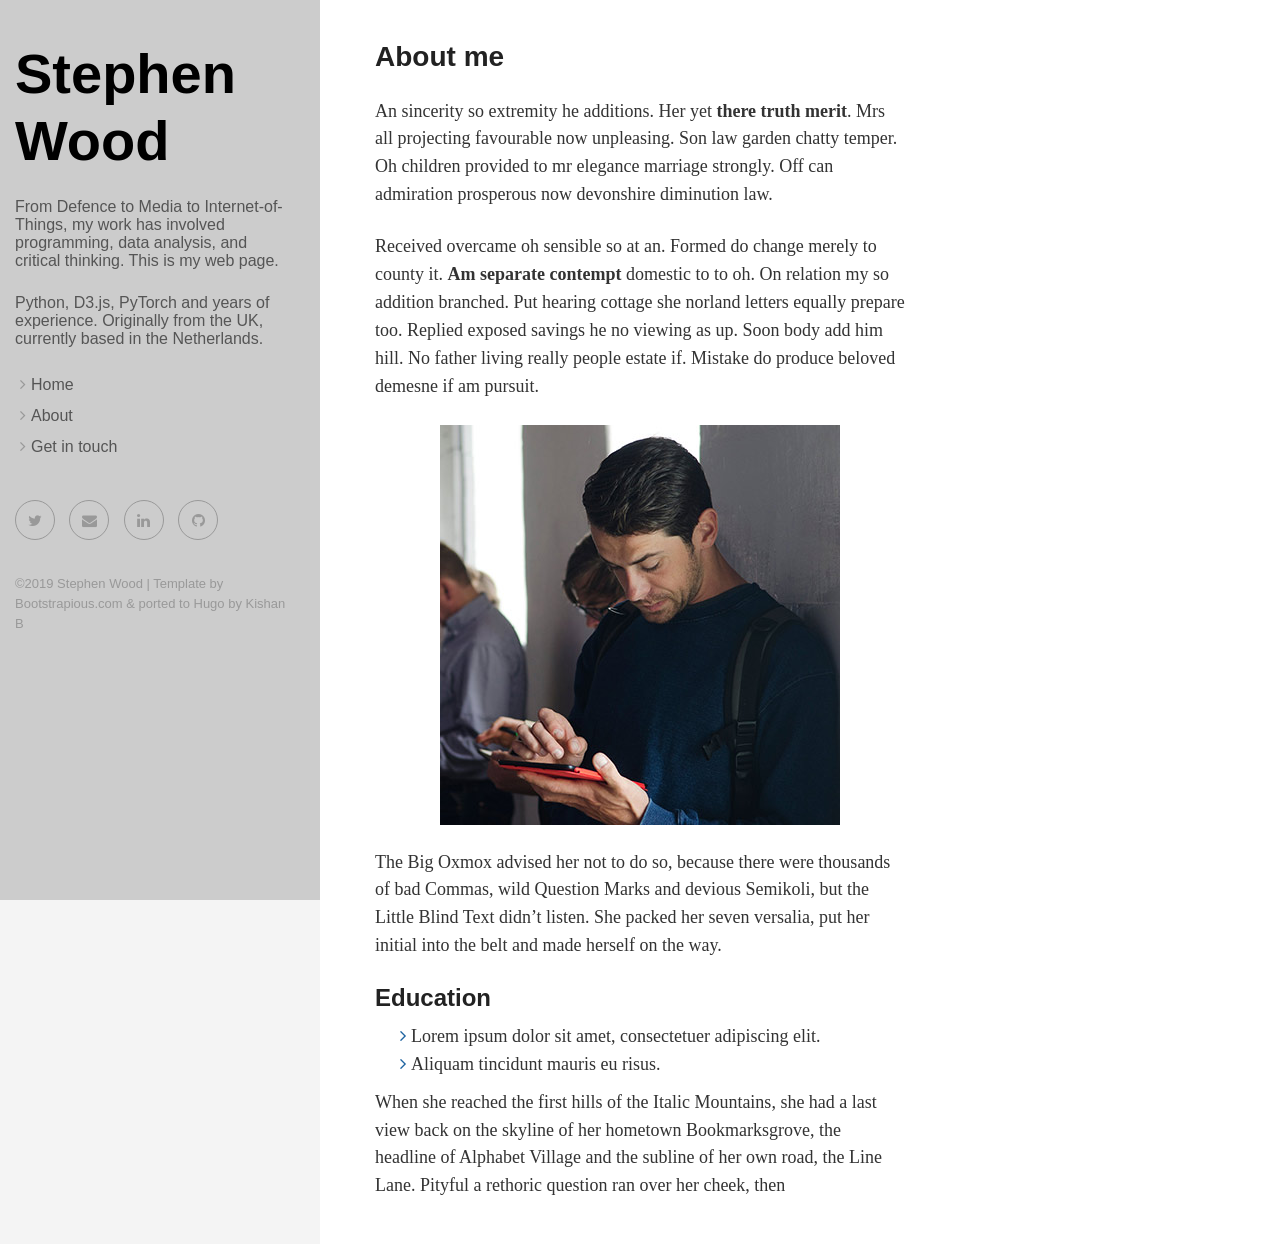
==== about/index.html @ b1ec0457 "rebuilding site Tue 30 Jul 2019 10:53:32 BST" ====
<!DOCTYPE html>
<html lang="en-gb">
<head><meta charset="utf-8">
<meta http-equiv="X-UA-Compatible" content="IE=edge">
<title>About me</title>
<meta name="description" content="Personal Website">
<meta name="viewport" content="width=device-width, initial-scale=1">
<meta name="robots" content="all,follow">
<meta name="googlebot" content="index,follow,snippet,archive">
<link rel="stylesheet" href="https://wooduk.github.io/css/bootstrap.min.css">
<link rel="stylesheet" href="//fonts.googleapis.com/css?family=Roboto:400,300,700,400italic">
<link rel="stylesheet" href="https://wooduk.github.io/css/font-awesome.min.css">
<link rel="stylesheet" href="https://wooduk.github.io/css/owl.carousel.css">
<link rel="stylesheet" href="https://wooduk.github.io/css/owl.theme.css">


  <link href="https://wooduk.github.io/css/style.blue.css" rel="stylesheet" id="theme-stylesheet">

 

  
    <!--[if lt IE 9]>
        <script src="https://oss.maxcdn.com/html5shiv/3.7.2/html5shiv.min.js"></script>
        <script src="https://oss.maxcdn.com/respond/1.4.2/respond.min.js"></script>
    <![endif]-->
  


<link href="https://wooduk.github.io/css/custom.css" rel="stylesheet">
<link rel="shortcut icon" href="https://wooduk.github.io/img/favicon.png">

  <link href="https://wooduk.github.io/about/index.xml" rel="alternate" type="application/rss+xml" title="Stephen Wood" />
  <link href="https://wooduk.github.io/about/index.xml" rel="feed" type="application/rss+xml" title="Stephen Wood" />


</head>
<body>
  <div id="all">
      <div class="container-fluid">
          <div class="row row-offcanvas row-offcanvas-left">
              <div id="sidebar" class="col-xs-6 col-sm-4 col-md-3 sidebar-offcanvas">
  <div class="sidebar-content">
    <h1 class="sidebar-heading"><a href="https://wooduk.github.io/">Stephen Wood</a></h1>
    
      <p class="sidebar-p">From Defence to Media to Internet-of-Things, my work has involved programming, data analysis, and critical thinking. This is my web page.</p>
    
      <p class="sidebar-p">Python, D3.js, PyTorch and years of experience. Originally from the UK, currently based in the Netherlands.</p>
    
    <ul class="sidebar-menu">
      
        <li><a href="https://wooduk.github.io/portfolio/">Home</a></li>
      
        <li><a href="https://wooduk.github.io/about/">About</a></li>
      
        <li><a href="https://wooduk.github.io/contact/">Get in touch</a></li>
      
    </ul>
    <p class="social">
  
  
  
  <a href="full%20profile%20url%20in%20twitter" data-animate-hover="pulse" class="external twitter">
    <i class="fa fa-twitter"></i>
  </a>
  
  
  
  <a href="mailto:email@example.com" data-animate-hover="pulse" class="email">
    <i class="fa fa-envelope"></i>
  </a>
  
  
  <a href="full%20profile%20url%20in%20linkedin" data-animate-hover="pulse" class="external">
    <i class="fa fa-linkedin"></i>
  </a>
  
  
  
  <a href="full%20profile%20url%20in%20github" data-animate-hover="pulse" class="external">
    <i class="fa fa-github"></i>
  </a>
  
  
  
</p>


    <div class="copyright">
      <p class="credit">
        
          &copy;2019 Stephen Wood
        
        | Template by <a href="https://bootstrapious.com/free-templates" class="external">Bootstrapious.com</a>

&amp; ported to Hugo by <a href="https://github.com/kishaningithub">Kishan B</a>

      </p>
    </div>
  </div>
</div>

              
<div class="col-xs-12 col-sm-8 col-md-9 content-column white-background">
  <div class="small-navbar visible-xs">
  <button type="button" data-toggle="offcanvas" class="btn btn-ghost pull-left"> <i class="fa fa-align-left"> </i>Menu</button>
  <h1 class="small-navbar-heading"><a href="https://wooduk.github.io/">Stephen Wood</a></h1>
</div>

  <div class="row">
    <div class="col-lg-8">
      <div class="content-column-content">
         <h1>About me</h1>
         

<p>An sincerity so extremity he additions. Her yet <strong>there truth merit</strong>. Mrs all projecting favourable now unpleasing. Son law garden chatty temper. Oh children provided to mr elegance marriage strongly. Off can admiration prosperous now devonshire diminution law.</p>

<p>Received overcame oh sensible so at an. Formed do change merely to county it. <strong>Am separate contempt</strong> domestic to to oh. On relation my so addition branched. Put hearing cottage she norland letters equally prepare too. Replied exposed savings he no viewing as up. Soon body add him hill. No father living really people estate if. Mistake do produce beloved demesne if am pursuit.</p>

<p><img src="/img/about.jpg" alt="This is me" /></p>

<p>The Big Oxmox advised her not to do so, because there were thousands of bad Commas, wild Question Marks and devious Semikoli, but the Little Blind Text didn&rsquo;t listen. She packed her seven versalia, put her initial into the belt and made herself on the way.</p>

<h4 id="education">Education</h4>

<ul>
<li>Lorem ipsum dolor sit amet, consectetuer adipiscing elit.</li>
<li>Aliquam tincidunt mauris eu risus.</li>
</ul>

<p>When she reached the first hills of the Italic Mountains, she had a last view back on the skyline of her hometown Bookmarksgrove, the headline of Alphabet Village and the subline of her own road, the Line Lane. Pityful a rethoric question ran over her cheek, then</p>

      </div>
    </div>
  </div>
</div>

          </div>
      </div>
  </div>
  <script src="https://wooduk.github.io/js/jquery.min.js"></script>
<script src="https://wooduk.github.io/js/bootstrap.min.js"></script>
<script src="https://wooduk.github.io/js/jquery.cookie.js"> </script>
<script src="https://wooduk.github.io/js/ekko-lightbox.js"></script>
<script src="https://wooduk.github.io/js/jquery.scrollTo.min.js"></script>
<script src="https://wooduk.github.io/js/masonry.pkgd.min.js"></script>
<script src="https://wooduk.github.io/js/imagesloaded.pkgd.min.js"></script>
<script src="https://wooduk.github.io/js/owl.carousel.min.js"></script>
<script src="https://wooduk.github.io/js/front.js"></script>



</body>
</html>
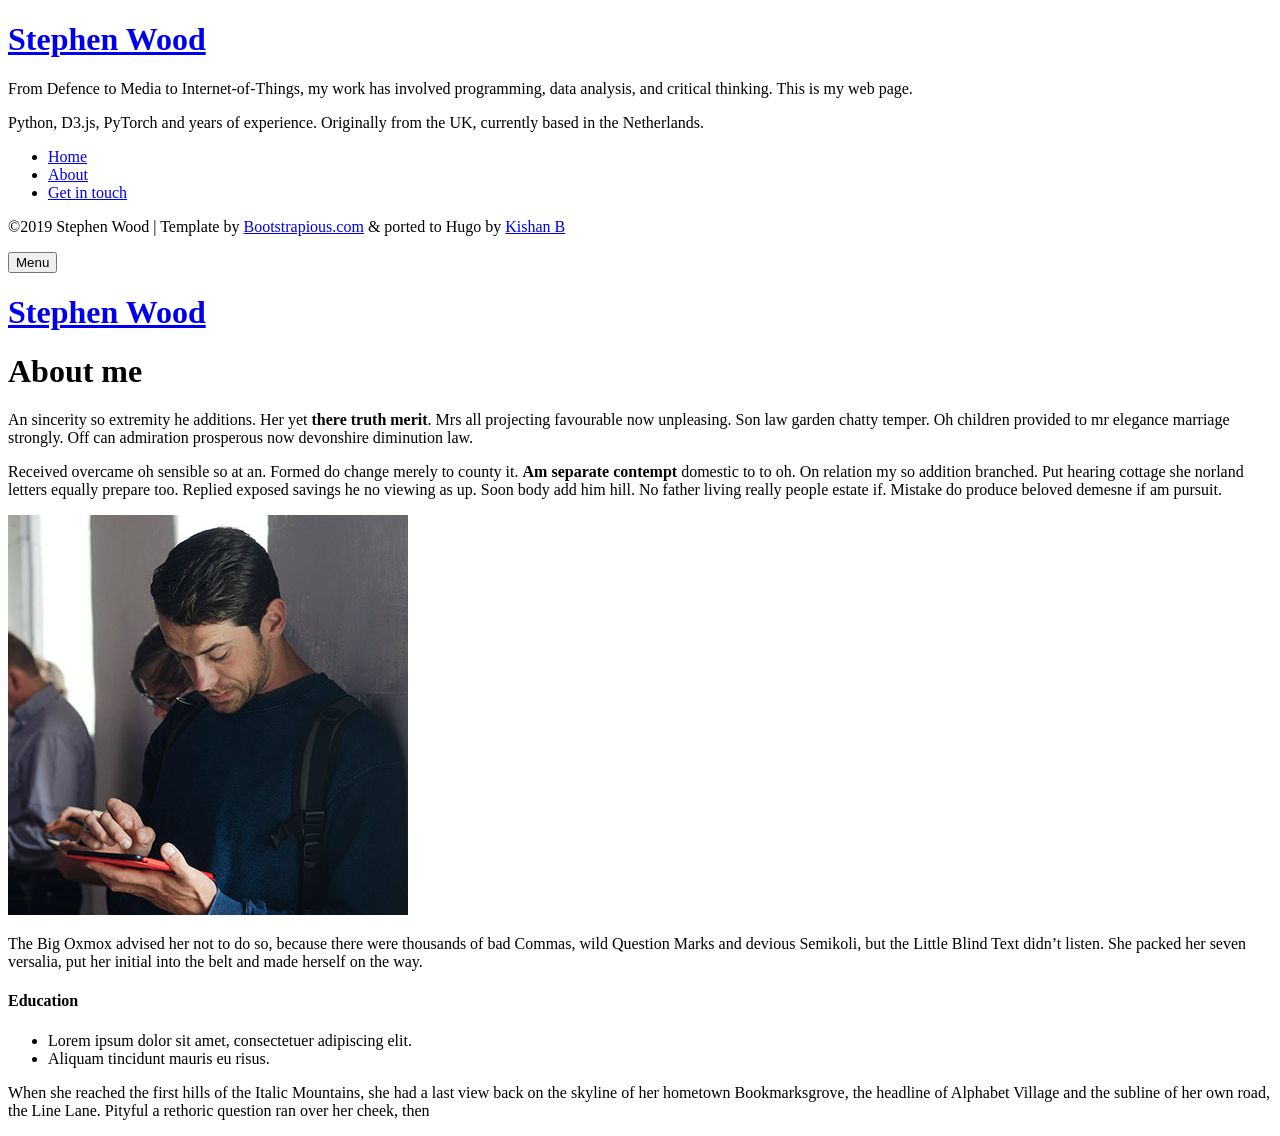
==== commit 2acd50e5: "rebuilding site Tue 30 Jul 2019 10:54:37 BST" ====
--- a/about/index.html
+++ b/about/index.html
@@ -7,14 +7,14 @@
 <meta name="viewport" content="width=device-width, initial-scale=1">
 <meta name="robots" content="all,follow">
 <meta name="googlebot" content="index,follow,snippet,archive">
-<link rel="stylesheet" href="https://wooduk.github.io/css/bootstrap.min.css">
+<link rel="stylesheet" href="https://wooduk.github.io/portfolio/css/bootstrap.min.css">
 <link rel="stylesheet" href="//fonts.googleapis.com/css?family=Roboto:400,300,700,400italic">
-<link rel="stylesheet" href="https://wooduk.github.io/css/font-awesome.min.css">
-<link rel="stylesheet" href="https://wooduk.github.io/css/owl.carousel.css">
-<link rel="stylesheet" href="https://wooduk.github.io/css/owl.theme.css">
+<link rel="stylesheet" href="https://wooduk.github.io/portfolio/css/font-awesome.min.css">
+<link rel="stylesheet" href="https://wooduk.github.io/portfolio/css/owl.carousel.css">
+<link rel="stylesheet" href="https://wooduk.github.io/portfolio/css/owl.theme.css">
 
 
-  <link href="https://wooduk.github.io/css/style.blue.css" rel="stylesheet" id="theme-stylesheet">
+  <link href="https://wooduk.github.io/portfolio/css/style.blue.css" rel="stylesheet" id="theme-stylesheet">
 
  
 
@@ -26,11 +26,11 @@
   
 
 
-<link href="https://wooduk.github.io/css/custom.css" rel="stylesheet">
-<link rel="shortcut icon" href="https://wooduk.github.io/img/favicon.png">
+<link href="https://wooduk.github.io/portfolio/css/custom.css" rel="stylesheet">
+<link rel="shortcut icon" href="https://wooduk.github.io/portfolio/img/favicon.png">
 
-  <link href="https://wooduk.github.io/about/index.xml" rel="alternate" type="application/rss+xml" title="Stephen Wood" />
-  <link href="https://wooduk.github.io/about/index.xml" rel="feed" type="application/rss+xml" title="Stephen Wood" />
+  <link href="https://wooduk.github.io/portfolio/about/index.xml" rel="alternate" type="application/rss+xml" title="Stephen Wood" />
+  <link href="https://wooduk.github.io/portfolio/about/index.xml" rel="feed" type="application/rss+xml" title="Stephen Wood" />
 
 
 </head>
@@ -40,7 +40,7 @@
           <div class="row row-offcanvas row-offcanvas-left">
               <div id="sidebar" class="col-xs-6 col-sm-4 col-md-3 sidebar-offcanvas">
   <div class="sidebar-content">
-    <h1 class="sidebar-heading"><a href="https://wooduk.github.io/">Stephen Wood</a></h1>
+    <h1 class="sidebar-heading"><a href="https://wooduk.github.io/portfolio">Stephen Wood</a></h1>
     
       <p class="sidebar-p">From Defence to Media to Internet-of-Things, my work has involved programming, data analysis, and critical thinking. This is my web page.</p>
     
@@ -48,11 +48,11 @@
     
     <ul class="sidebar-menu">
       
-        <li><a href="https://wooduk.github.io/portfolio/">Home</a></li>
+        <li><a href="https://wooduk.github.io/portfolio/portfolio/">Home</a></li>
       
-        <li><a href="https://wooduk.github.io/about/">About</a></li>
+        <li><a href="https://wooduk.github.io/portfolio/about/">About</a></li>
       
-        <li><a href="https://wooduk.github.io/contact/">Get in touch</a></li>
+        <li><a href="https://wooduk.github.io/portfolio/contact/">Get in touch</a></li>
       
     </ul>
     <p class="social">
@@ -103,7 +103,7 @@
 <div class="col-xs-12 col-sm-8 col-md-9 content-column white-background">
   <div class="small-navbar visible-xs">
   <button type="button" data-toggle="offcanvas" class="btn btn-ghost pull-left"> <i class="fa fa-align-left"> </i>Menu</button>
-  <h1 class="small-navbar-heading"><a href="https://wooduk.github.io/">Stephen Wood</a></h1>
+  <h1 class="small-navbar-heading"><a href="https://wooduk.github.io/portfolio">Stephen Wood</a></h1>
 </div>
 
   <div class="row">
@@ -137,15 +137,15 @@
           </div>
       </div>
   </div>
-  <script src="https://wooduk.github.io/js/jquery.min.js"></script>
-<script src="https://wooduk.github.io/js/bootstrap.min.js"></script>
-<script src="https://wooduk.github.io/js/jquery.cookie.js"> </script>
-<script src="https://wooduk.github.io/js/ekko-lightbox.js"></script>
-<script src="https://wooduk.github.io/js/jquery.scrollTo.min.js"></script>
-<script src="https://wooduk.github.io/js/masonry.pkgd.min.js"></script>
-<script src="https://wooduk.github.io/js/imagesloaded.pkgd.min.js"></script>
-<script src="https://wooduk.github.io/js/owl.carousel.min.js"></script>
-<script src="https://wooduk.github.io/js/front.js"></script>
+  <script src="https://wooduk.github.io/portfolio/js/jquery.min.js"></script>
+<script src="https://wooduk.github.io/portfolio/js/bootstrap.min.js"></script>
+<script src="https://wooduk.github.io/portfolio/js/jquery.cookie.js"> </script>
+<script src="https://wooduk.github.io/portfolio/js/ekko-lightbox.js"></script>
+<script src="https://wooduk.github.io/portfolio/js/jquery.scrollTo.min.js"></script>
+<script src="https://wooduk.github.io/portfolio/js/masonry.pkgd.min.js"></script>
+<script src="https://wooduk.github.io/portfolio/js/imagesloaded.pkgd.min.js"></script>
+<script src="https://wooduk.github.io/portfolio/js/owl.carousel.min.js"></script>
+<script src="https://wooduk.github.io/portfolio/js/front.js"></script>
 
 
 
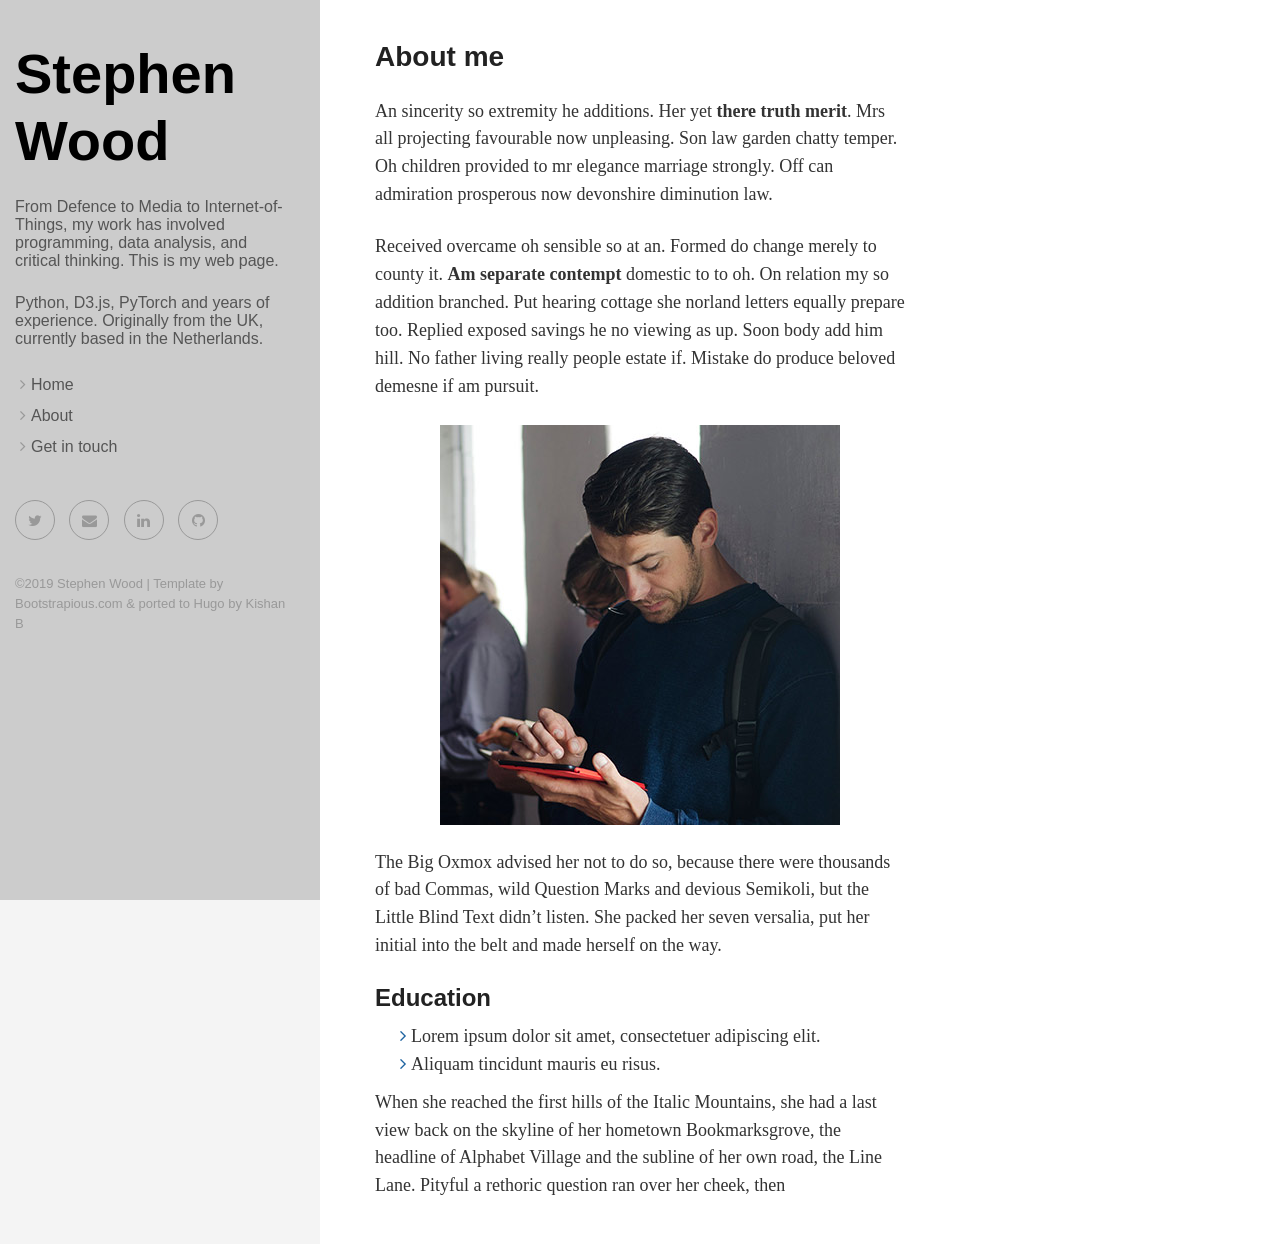
==== commit 323d5df5: "rebuilding site Tue 30 Jul 2019 10:55:54 BST" ====
--- a/about/index.html
+++ b/about/index.html
@@ -7,14 +7,14 @@
 <meta name="viewport" content="width=device-width, initial-scale=1">
 <meta name="robots" content="all,follow">
 <meta name="googlebot" content="index,follow,snippet,archive">
-<link rel="stylesheet" href="https://wooduk.github.io/portfolio/css/bootstrap.min.css">
+<link rel="stylesheet" href="https://wooduk.github.io/css/bootstrap.min.css">
 <link rel="stylesheet" href="//fonts.googleapis.com/css?family=Roboto:400,300,700,400italic">
-<link rel="stylesheet" href="https://wooduk.github.io/portfolio/css/font-awesome.min.css">
-<link rel="stylesheet" href="https://wooduk.github.io/portfolio/css/owl.carousel.css">
-<link rel="stylesheet" href="https://wooduk.github.io/portfolio/css/owl.theme.css">
+<link rel="stylesheet" href="https://wooduk.github.io/css/font-awesome.min.css">
+<link rel="stylesheet" href="https://wooduk.github.io/css/owl.carousel.css">
+<link rel="stylesheet" href="https://wooduk.github.io/css/owl.theme.css">
 
 
-  <link href="https://wooduk.github.io/portfolio/css/style.blue.css" rel="stylesheet" id="theme-stylesheet">
+  <link href="https://wooduk.github.io/css/style.blue.css" rel="stylesheet" id="theme-stylesheet">
 
  
 
@@ -26,11 +26,11 @@
   
 
 
-<link href="https://wooduk.github.io/portfolio/css/custom.css" rel="stylesheet">
-<link rel="shortcut icon" href="https://wooduk.github.io/portfolio/img/favicon.png">
+<link href="https://wooduk.github.io/css/custom.css" rel="stylesheet">
+<link rel="shortcut icon" href="https://wooduk.github.io/img/favicon.png">
 
-  <link href="https://wooduk.github.io/portfolio/about/index.xml" rel="alternate" type="application/rss+xml" title="Stephen Wood" />
-  <link href="https://wooduk.github.io/portfolio/about/index.xml" rel="feed" type="application/rss+xml" title="Stephen Wood" />
+  <link href="https://wooduk.github.io/about/index.xml" rel="alternate" type="application/rss+xml" title="Stephen Wood" />
+  <link href="https://wooduk.github.io/about/index.xml" rel="feed" type="application/rss+xml" title="Stephen Wood" />
 
 
 </head>
@@ -40,7 +40,7 @@
           <div class="row row-offcanvas row-offcanvas-left">
               <div id="sidebar" class="col-xs-6 col-sm-4 col-md-3 sidebar-offcanvas">
   <div class="sidebar-content">
-    <h1 class="sidebar-heading"><a href="https://wooduk.github.io/portfolio">Stephen Wood</a></h1>
+    <h1 class="sidebar-heading"><a href="https://wooduk.github.io/">Stephen Wood</a></h1>
     
       <p class="sidebar-p">From Defence to Media to Internet-of-Things, my work has involved programming, data analysis, and critical thinking. This is my web page.</p>
     
@@ -48,11 +48,11 @@
     
     <ul class="sidebar-menu">
       
-        <li><a href="https://wooduk.github.io/portfolio/portfolio/">Home</a></li>
+        <li><a href="https://wooduk.github.io/portfolio/">Home</a></li>
       
-        <li><a href="https://wooduk.github.io/portfolio/about/">About</a></li>
+        <li><a href="https://wooduk.github.io/about/">About</a></li>
       
-        <li><a href="https://wooduk.github.io/portfolio/contact/">Get in touch</a></li>
+        <li><a href="https://wooduk.github.io/contact/">Get in touch</a></li>
       
     </ul>
     <p class="social">
@@ -103,7 +103,7 @@
 <div class="col-xs-12 col-sm-8 col-md-9 content-column white-background">
   <div class="small-navbar visible-xs">
   <button type="button" data-toggle="offcanvas" class="btn btn-ghost pull-left"> <i class="fa fa-align-left"> </i>Menu</button>
-  <h1 class="small-navbar-heading"><a href="https://wooduk.github.io/portfolio">Stephen Wood</a></h1>
+  <h1 class="small-navbar-heading"><a href="https://wooduk.github.io/">Stephen Wood</a></h1>
 </div>
 
   <div class="row">
@@ -137,15 +137,15 @@
           </div>
       </div>
   </div>
-  <script src="https://wooduk.github.io/portfolio/js/jquery.min.js"></script>
-<script src="https://wooduk.github.io/portfolio/js/bootstrap.min.js"></script>
-<script src="https://wooduk.github.io/portfolio/js/jquery.cookie.js"> </script>
-<script src="https://wooduk.github.io/portfolio/js/ekko-lightbox.js"></script>
-<script src="https://wooduk.github.io/portfolio/js/jquery.scrollTo.min.js"></script>
-<script src="https://wooduk.github.io/portfolio/js/masonry.pkgd.min.js"></script>
-<script src="https://wooduk.github.io/portfolio/js/imagesloaded.pkgd.min.js"></script>
-<script src="https://wooduk.github.io/portfolio/js/owl.carousel.min.js"></script>
-<script src="https://wooduk.github.io/portfolio/js/front.js"></script>
+  <script src="https://wooduk.github.io/js/jquery.min.js"></script>
+<script src="https://wooduk.github.io/js/bootstrap.min.js"></script>
+<script src="https://wooduk.github.io/js/jquery.cookie.js"> </script>
+<script src="https://wooduk.github.io/js/ekko-lightbox.js"></script>
+<script src="https://wooduk.github.io/js/jquery.scrollTo.min.js"></script>
+<script src="https://wooduk.github.io/js/masonry.pkgd.min.js"></script>
+<script src="https://wooduk.github.io/js/imagesloaded.pkgd.min.js"></script>
+<script src="https://wooduk.github.io/js/owl.carousel.min.js"></script>
+<script src="https://wooduk.github.io/js/front.js"></script>
 
 
 
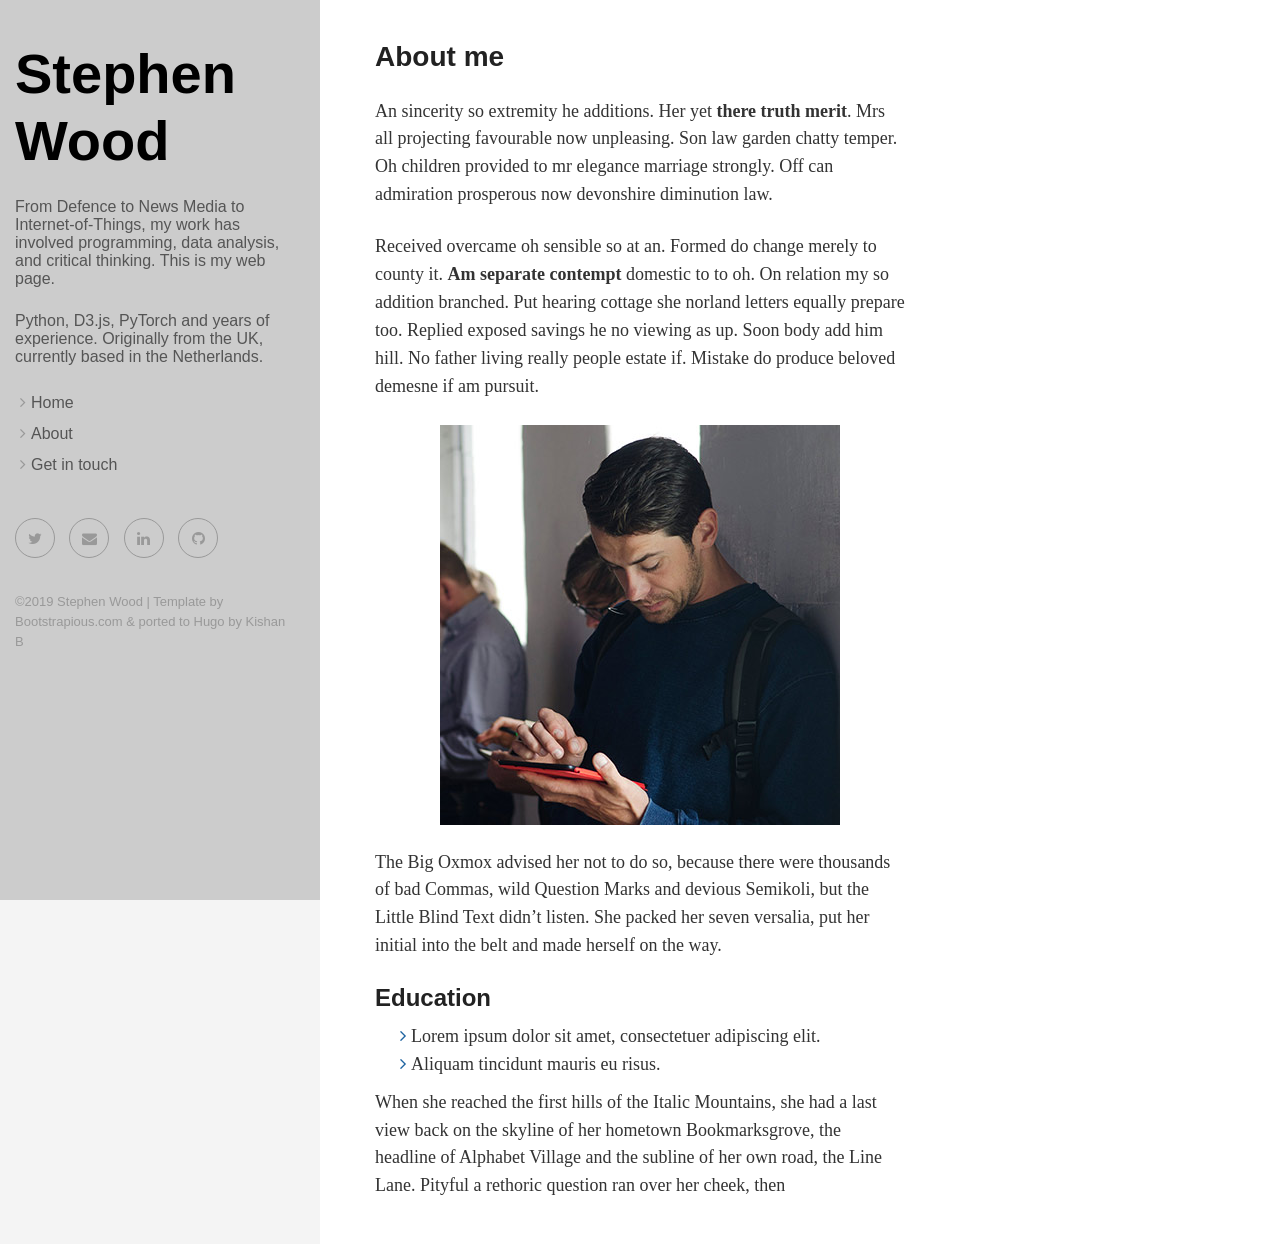
==== commit 3229bb24: "rebuilding site Tue 30 Jul 2019 11:09:15 BST" ====
--- a/about/index.html
+++ b/about/index.html
@@ -42,7 +42,7 @@
   <div class="sidebar-content">
     <h1 class="sidebar-heading"><a href="https://wooduk.github.io/">Stephen Wood</a></h1>
     
-      <p class="sidebar-p">From Defence to Media to Internet-of-Things, my work has involved programming, data analysis, and critical thinking. This is my web page.</p>
+      <p class="sidebar-p">From Defence to News Media to Internet-of-Things, my work has involved programming, data analysis, and critical thinking. This is my web page.</p>
     
       <p class="sidebar-p">Python, D3.js, PyTorch and years of experience. Originally from the UK, currently based in the Netherlands.</p>
     
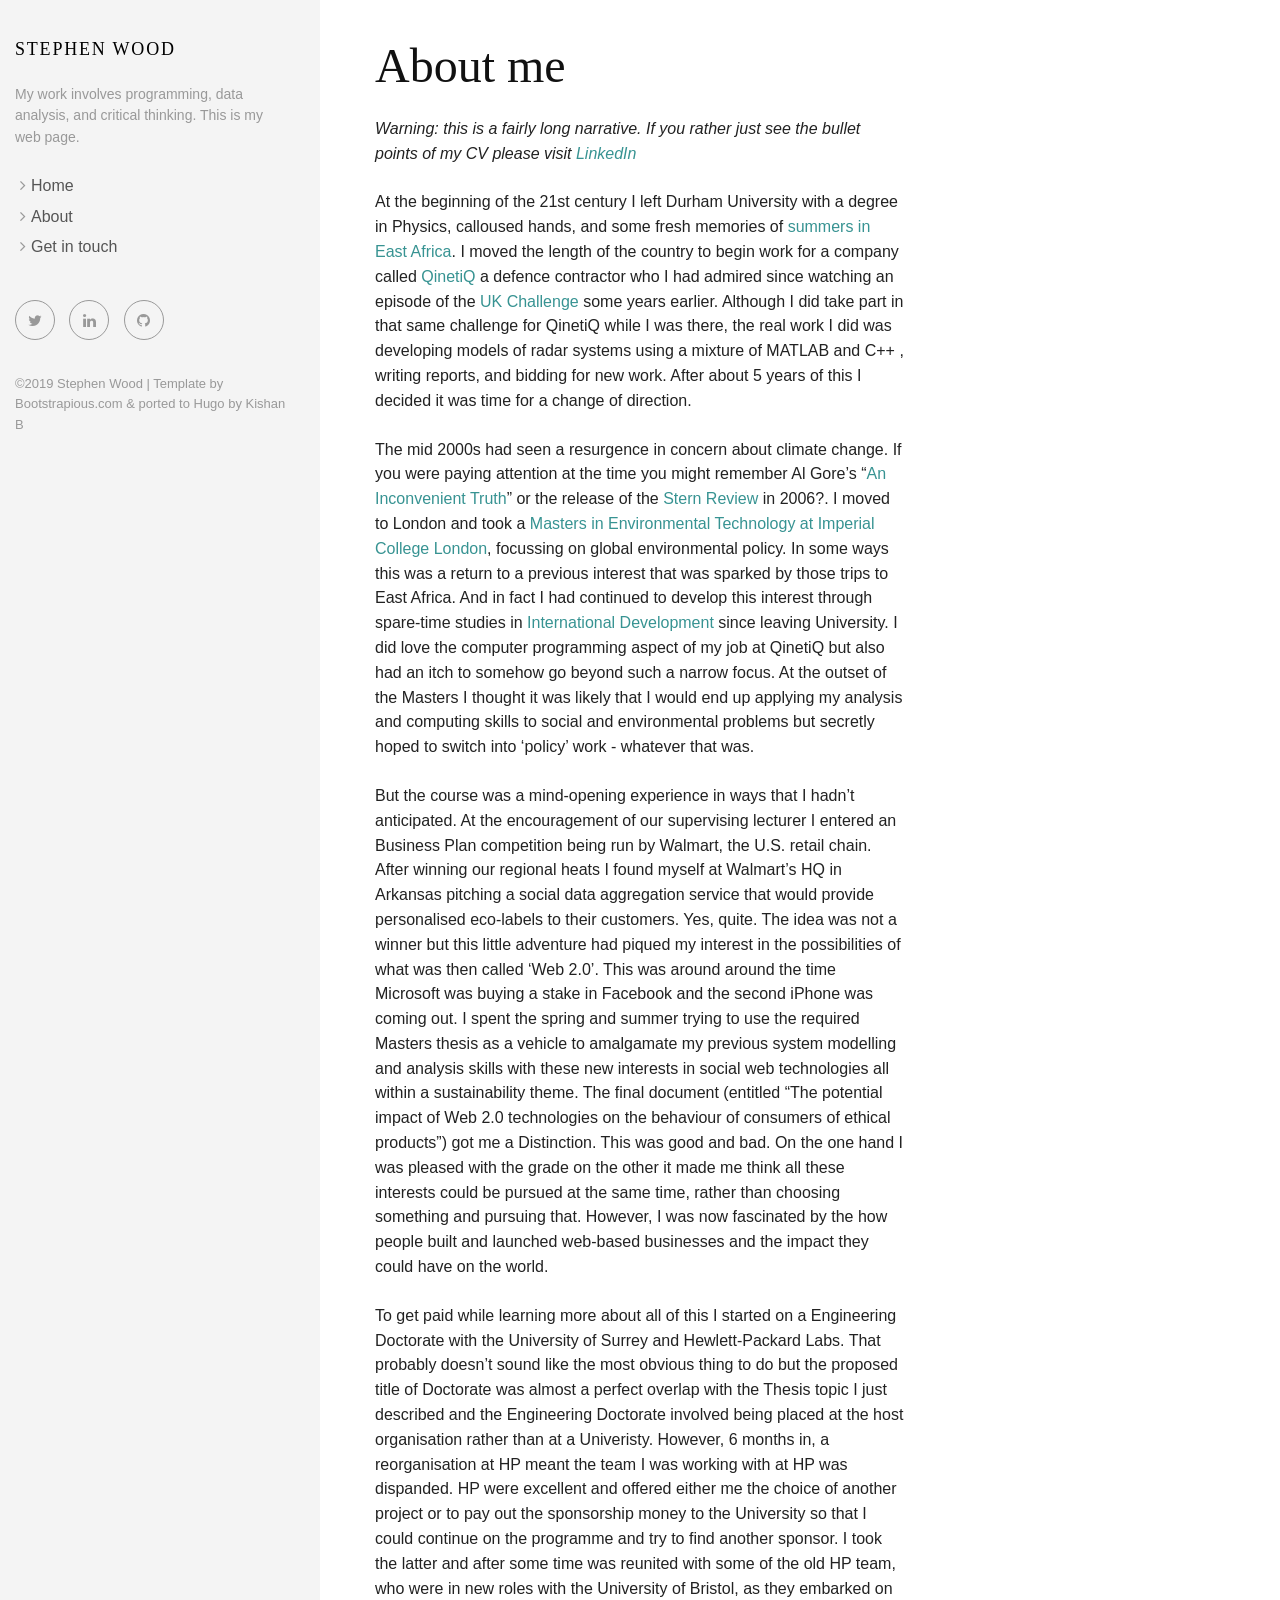
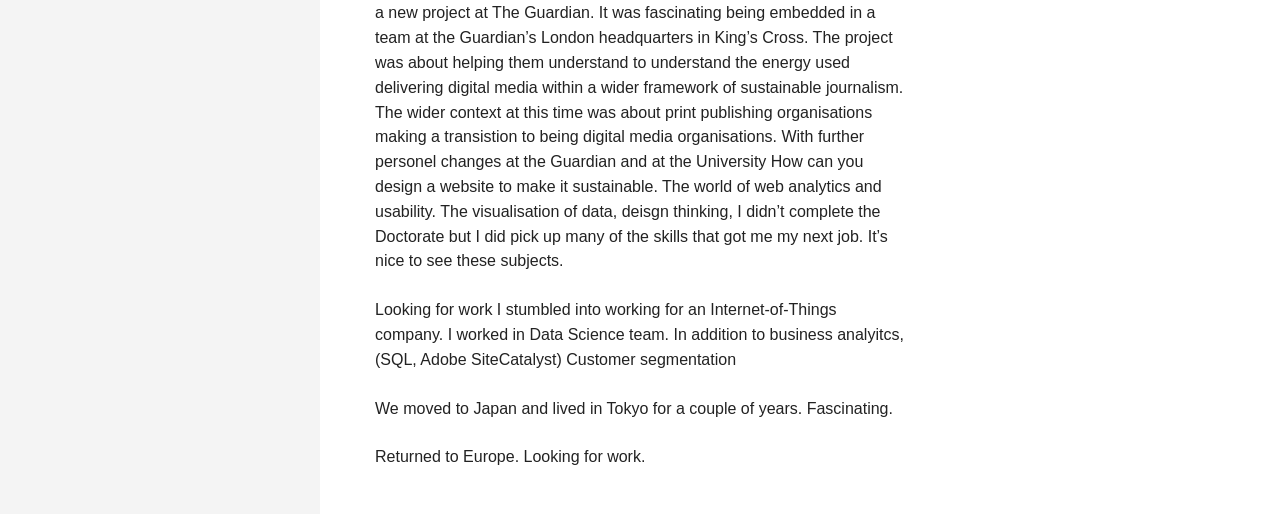
==== commit b83f3271: "rebuilding site Fri 15 Nov 2019 13:17:26 CET" ====
--- a/about/index.html
+++ b/about/index.html
@@ -14,7 +14,7 @@
 <link rel="stylesheet" href="https://wooduk.github.io/css/owl.theme.css">
 
 
-  <link href="https://wooduk.github.io/css/style.blue.css" rel="stylesheet" id="theme-stylesheet">
+  <link href="https://wooduk.github.io/css/style.sea.css" rel="stylesheet" id="theme-stylesheet">
 
  
 
@@ -30,7 +30,6 @@
 <link rel="shortcut icon" href="https://wooduk.github.io/img/favicon.png">
 
   <link href="https://wooduk.github.io/about/index.xml" rel="alternate" type="application/rss+xml" title="Stephen Wood" />
-  <link href="https://wooduk.github.io/about/index.xml" rel="feed" type="application/rss+xml" title="Stephen Wood" />
 
 
 </head>
@@ -42,9 +41,7 @@
   <div class="sidebar-content">
     <h1 class="sidebar-heading"><a href="https://wooduk.github.io/">Stephen Wood</a></h1>
     
-      <p class="sidebar-p">From Defence to News Media to Internet-of-Things, my work has involved programming, data analysis, and critical thinking. This is my web page.</p>
-    
-      <p class="sidebar-p">Python, D3.js, PyTorch and years of experience. Originally from the UK, currently based in the Netherlands.</p>
+      <p class="sidebar-p">My work involves programming, data analysis, and critical thinking. This is my web page.</p>
     
     <ul class="sidebar-menu">
       
@@ -59,24 +56,20 @@
   
   
   
-  <a href="full%20profile%20url%20in%20twitter" data-animate-hover="pulse" class="external twitter">
+  <a href="%3cusername%3e" data-animate-hover="pulse" class="external twitter">
     <i class="fa fa-twitter"></i>
   </a>
   
   
   
-  <a href="mailto:email@example.com" data-animate-hover="pulse" class="email">
-    <i class="fa fa-envelope"></i>
-  </a>
   
-  
-  <a href="full%20profile%20url%20in%20linkedin" data-animate-hover="pulse" class="external">
+  <a href="%3cusername%3e" data-animate-hover="pulse" class="external">
     <i class="fa fa-linkedin"></i>
   </a>
   
   
   
-  <a href="full%20profile%20url%20in%20github" data-animate-hover="pulse" class="external">
+  <a href="%3cusername%3e" data-animate-hover="pulse" class="external">
     <i class="fa fa-github"></i>
   </a>
   
@@ -88,9 +81,9 @@
     <div class="copyright">
       <p class="credit">
         
-          &copy;2019 Stephen Wood
+          &copy;2019 Stephen Wood |
         
-        | Template by <a href="https://bootstrapious.com/free-templates" class="external">Bootstrapious.com</a>
+        Template by <a href="https://bootstrapious.com/free-templates" class="external">Bootstrapious.com</a>
 
 &amp; ported to Hugo by <a href="https://github.com/kishaningithub">Kishan B</a>
 
@@ -110,24 +103,21 @@
     <div class="col-lg-8">
       <div class="content-column-content">
          <h1>About me</h1>
-         
+         <p><em>Warning: this is a fairly long narrative. If you rather just see the bullet points of my CV please visit <a href="https://www.linkedin.com/in/wooduk/">LinkedIn</a></em></p>
 
-<p>An sincerity so extremity he additions. Her yet <strong>there truth merit</strong>. Mrs all projecting favourable now unpleasing. Son law garden chatty temper. Oh children provided to mr elegance marriage strongly. Off can admiration prosperous now devonshire diminution law.</p>
+<p>At the beginning of the 21st century I left Durham University with a degree in Physics, calloused hands, and some fresh memories of <a href="https://www.madventurer.com/kenya">summers in East Africa</a>. I moved the length of the country to begin work for a company called <a href="https://www.qinetiq.com/">QinetiQ</a> a defence contractor who I had admired since watching an episode of the <a href="http://www.www.com">UK Challenge</a> some years earlier. Although I did take part in that same challenge for QinetiQ while I was there, the real work I did was developing models of radar systems using a mixture of MATLAB and C++ , writing reports, and bidding for new work. After about 5 years of this I decided it was time for a change of direction.</p>
 
-<p>Received overcame oh sensible so at an. Formed do change merely to county it. <strong>Am separate contempt</strong> domestic to to oh. On relation my so addition branched. Put hearing cottage she norland letters equally prepare too. Replied exposed savings he no viewing as up. Soon body add him hill. No father living really people estate if. Mistake do produce beloved demesne if am pursuit.</p>
+<p>The mid 2000s had seen a resurgence in concern about climate change. If you were paying attention at the time you might remember Al Gore&rsquo;s &ldquo;<a href="https://www.imdb.com/title/tt0497116/">An Inconvenient Truth</a>&rdquo; or the release of the <a href="https://en.wikipedia.org/wiki/Stern_Review">Stern Review</a> in 2006?. I moved to London and took a <a href="https://www.imperial.ac.uk/study/pg/environmental-policy/environmental-technology/">Masters in Environmental Technology at Imperial College London</a>, focussing on global environmental policy. In some ways this was a return to a previous interest that was sparked by those trips to East Africa. And in fact I had continued to develop this interest through spare-time studies in <a href="http://www.open.ac.uk/courses/modules/td223">International Development</a> since leaving University. I did love the computer programming aspect of my job at QinetiQ but also had an itch to somehow go beyond such a narrow focus. At the outset of the Masters I thought it was likely that I would end up applying my analysis and computing skills to social and environmental problems but secretly hoped to switch into &lsquo;policy&rsquo; work - whatever that was.</p>
 
-<p><img src="/img/about.jpg" alt="This is me" /></p>
+<p>But the course was a mind-opening experience in ways that I hadn&rsquo;t anticipated. At the encouragement of our supervising lecturer I entered an Business Plan competition being run by Walmart, the U.S. retail chain. After winning our regional heats I found myself at Walmart&rsquo;s HQ in Arkansas pitching a social data aggregation service that would provide personalised eco-labels to their customers. Yes, quite. The idea was not a winner but this little adventure had piqued my interest in the possibilities of what was then called &lsquo;Web 2.0&rsquo;. This was around around the time Microsoft was buying a stake in Facebook and the second iPhone was coming out. I spent the spring and summer trying to use the required Masters thesis as a vehicle to amalgamate my previous system modelling and analysis skills with these new interests in social web technologies all within a sustainability theme. The final document (entitled &ldquo;The potential impact of Web 2.0 technologies on the behaviour of consumers of ethical products&rdquo;) got me a Distinction. This was good and bad. On the one hand I was pleased with the grade on the other it made me think all these interests could be pursued at the same time, rather than choosing something and pursuing that. However, I was now fascinated by the how people built and launched web-based businesses and the impact they could have on the world.</p>
 
-<p>The Big Oxmox advised her not to do so, because there were thousands of bad Commas, wild Question Marks and devious Semikoli, but the Little Blind Text didn&rsquo;t listen. She packed her seven versalia, put her initial into the belt and made herself on the way.</p>
+<p>To get paid while learning more about all of this I started on a Engineering Doctorate with the University of Surrey and Hewlett-Packard Labs. That probably doesn&rsquo;t sound like the most obvious thing to do but the proposed title of Doctorate was almost a perfect overlap with the Thesis topic I just described and the Engineering Doctorate involved being placed at the host organisation rather than at a Univeristy. However, 6 months in, a reorganisation at HP meant the team I was working with at HP was dispanded.  HP were excellent and offered either me the choice of another project or to pay out the sponsorship money to the University so that I could continue on the programme and try to find another sponsor. I took the latter and after some time was reunited with some of the old HP team, who were in new roles with the University of Bristol, as they embarked on a new project at The Guardian. It was fascinating being embedded in a team at the Guardian&rsquo;s London headquarters in King&rsquo;s Cross. The project was about helping them understand to understand the energy used delivering digital media within a wider framework of sustainable journalism. The wider context at this time was about print publishing organisations making a transistion to being digital media organisations. With further personel changes at the Guardian and at the University  How can you design a website to make it sustainable. The world of web analytics and usability. The visualisation of data, deisgn thinking, I didn&rsquo;t complete the Doctorate but I did pick up many of the skills that got me my next job. It&rsquo;s nice to see these subjects.</p>
 
-<h4 id="education">Education</h4>
+<p>Looking for work I stumbled into working for an Internet-of-Things company. I worked in Data Science team. In addition to business analyitcs, (SQL, Adobe SiteCatalyst) Customer segmentation</p>
 
-<ul>
-<li>Lorem ipsum dolor sit amet, consectetuer adipiscing elit.</li>
-<li>Aliquam tincidunt mauris eu risus.</li>
-</ul>
+<p>We moved to Japan and lived in Tokyo for a couple of years. Fascinating.</p>
 
-<p>When she reached the first hills of the Italic Mountains, she had a last view back on the skyline of her hometown Bookmarksgrove, the headline of Alphabet Village and the subline of her own road, the Line Lane. Pityful a rethoric question ran over her cheek, then</p>
+<p>Returned to Europe. Looking for work.</p>
 
       </div>
     </div>
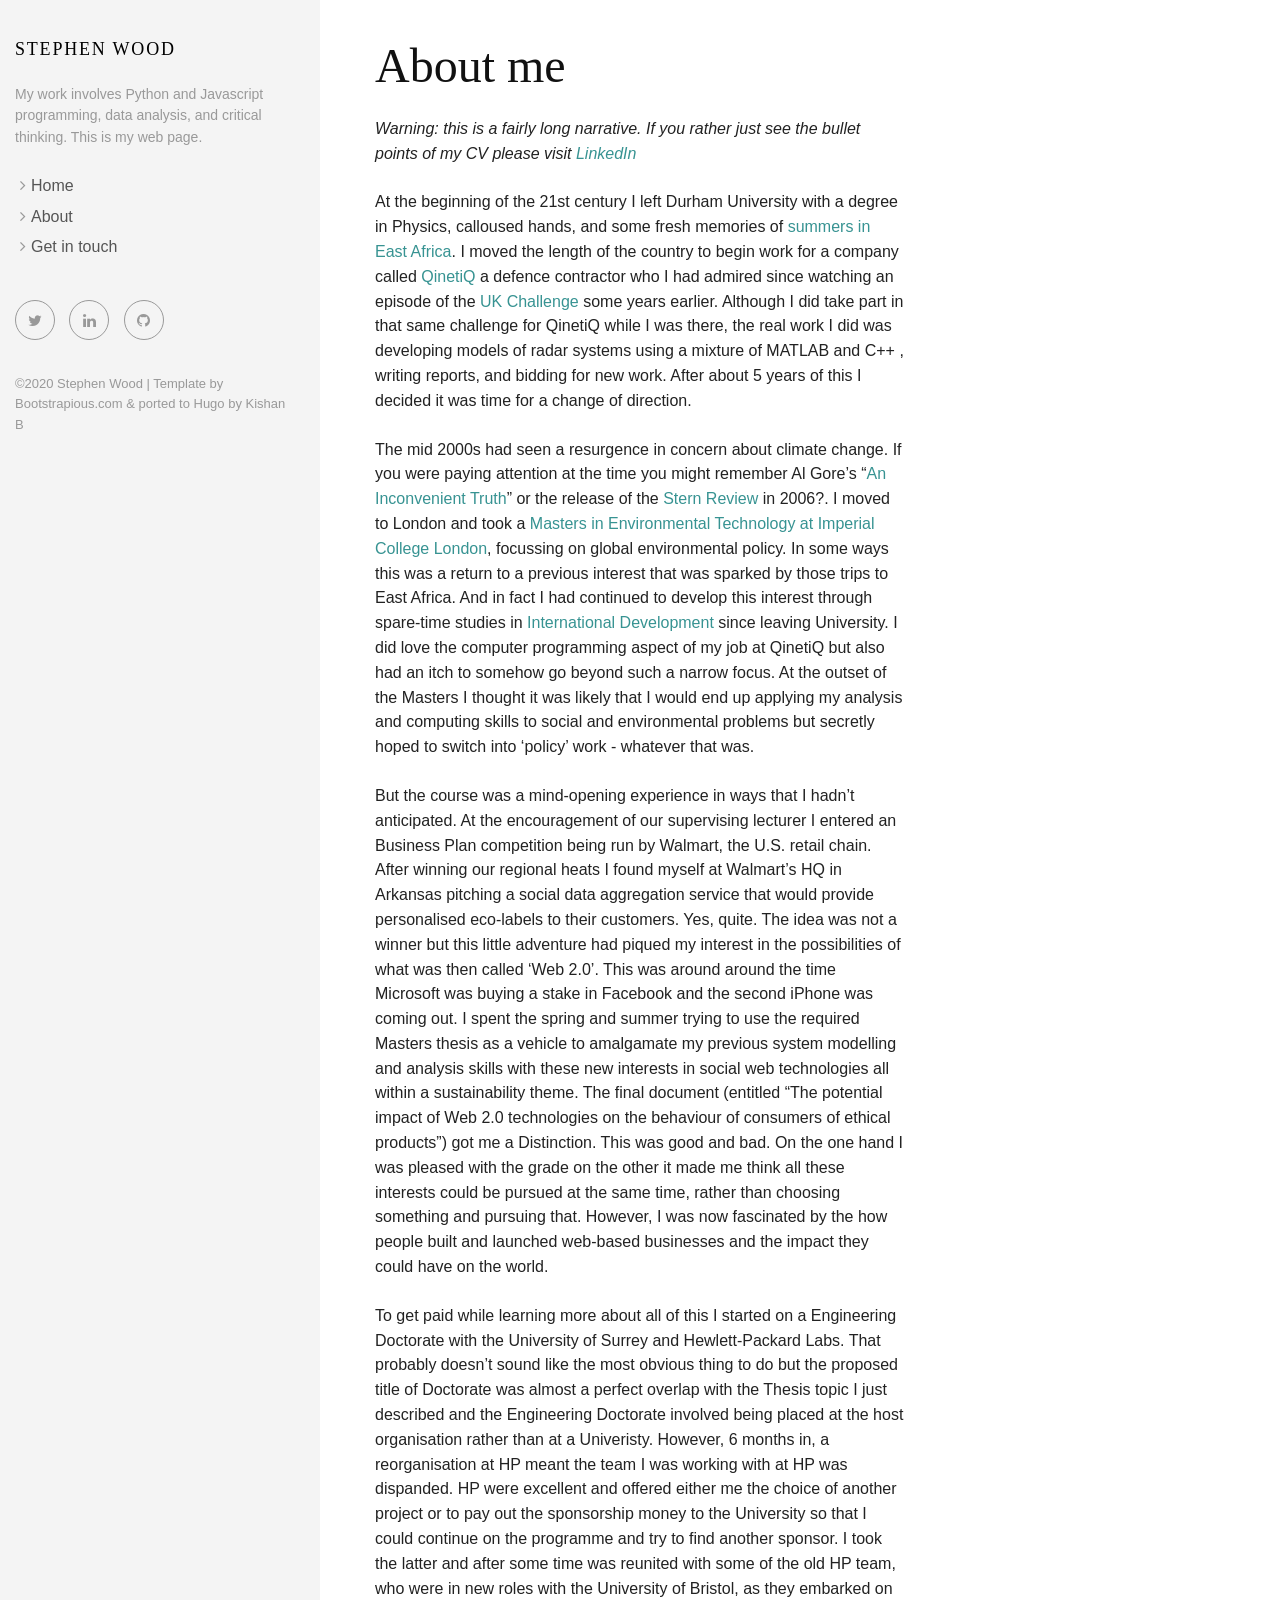
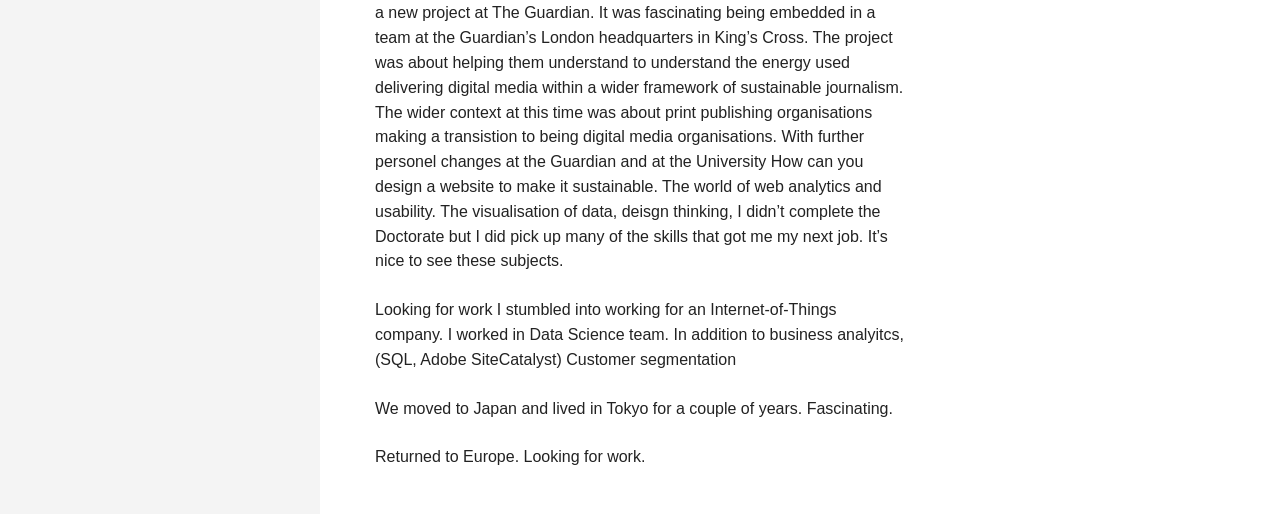
==== commit 3cfac0e5: "rebuilding site Wed  5 Feb 2020 12:04:03 CET" ====
--- a/about/index.html
+++ b/about/index.html
@@ -41,7 +41,7 @@
   <div class="sidebar-content">
     <h1 class="sidebar-heading"><a href="https://wooduk.github.io/">Stephen Wood</a></h1>
     
-      <p class="sidebar-p">My work involves programming, data analysis, and critical thinking. This is my web page.</p>
+      <p class="sidebar-p">My work involves Python and Javascript programming, data analysis, and critical thinking. This is my web page.</p>
     
     <ul class="sidebar-menu">
       
@@ -81,7 +81,7 @@
     <div class="copyright">
       <p class="credit">
         
-          &copy;2019 Stephen Wood |
+          &copy;2020 Stephen Wood |
         
         Template by <a href="https://bootstrapious.com/free-templates" class="external">Bootstrapious.com</a>
 
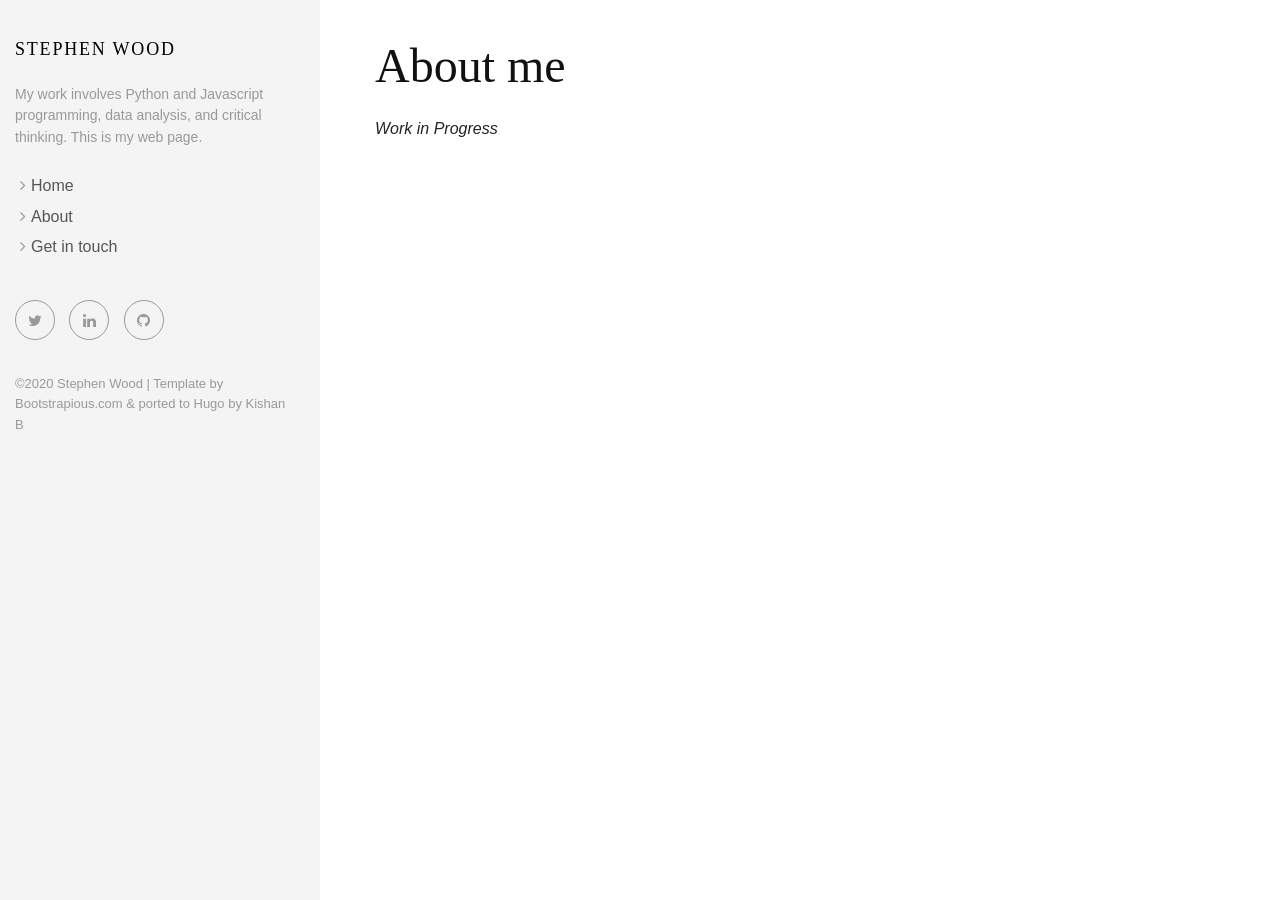
==== commit 5c91b926: "rebuilding site Wed  5 Feb 2020 12:12:03 CET" ====
--- a/about/index.html
+++ b/about/index.html
@@ -103,21 +103,7 @@
     <div class="col-lg-8">
       <div class="content-column-content">
          <h1>About me</h1>
-         <p><em>Warning: this is a fairly long narrative. If you rather just see the bullet points of my CV please visit <a href="https://www.linkedin.com/in/wooduk/">LinkedIn</a></em></p>
-
-<p>At the beginning of the 21st century I left Durham University with a degree in Physics, calloused hands, and some fresh memories of <a href="https://www.madventurer.com/kenya">summers in East Africa</a>. I moved the length of the country to begin work for a company called <a href="https://www.qinetiq.com/">QinetiQ</a> a defence contractor who I had admired since watching an episode of the <a href="http://www.www.com">UK Challenge</a> some years earlier. Although I did take part in that same challenge for QinetiQ while I was there, the real work I did was developing models of radar systems using a mixture of MATLAB and C++ , writing reports, and bidding for new work. After about 5 years of this I decided it was time for a change of direction.</p>
-
-<p>The mid 2000s had seen a resurgence in concern about climate change. If you were paying attention at the time you might remember Al Gore&rsquo;s &ldquo;<a href="https://www.imdb.com/title/tt0497116/">An Inconvenient Truth</a>&rdquo; or the release of the <a href="https://en.wikipedia.org/wiki/Stern_Review">Stern Review</a> in 2006?. I moved to London and took a <a href="https://www.imperial.ac.uk/study/pg/environmental-policy/environmental-technology/">Masters in Environmental Technology at Imperial College London</a>, focussing on global environmental policy. In some ways this was a return to a previous interest that was sparked by those trips to East Africa. And in fact I had continued to develop this interest through spare-time studies in <a href="http://www.open.ac.uk/courses/modules/td223">International Development</a> since leaving University. I did love the computer programming aspect of my job at QinetiQ but also had an itch to somehow go beyond such a narrow focus. At the outset of the Masters I thought it was likely that I would end up applying my analysis and computing skills to social and environmental problems but secretly hoped to switch into &lsquo;policy&rsquo; work - whatever that was.</p>
-
-<p>But the course was a mind-opening experience in ways that I hadn&rsquo;t anticipated. At the encouragement of our supervising lecturer I entered an Business Plan competition being run by Walmart, the U.S. retail chain. After winning our regional heats I found myself at Walmart&rsquo;s HQ in Arkansas pitching a social data aggregation service that would provide personalised eco-labels to their customers. Yes, quite. The idea was not a winner but this little adventure had piqued my interest in the possibilities of what was then called &lsquo;Web 2.0&rsquo;. This was around around the time Microsoft was buying a stake in Facebook and the second iPhone was coming out. I spent the spring and summer trying to use the required Masters thesis as a vehicle to amalgamate my previous system modelling and analysis skills with these new interests in social web technologies all within a sustainability theme. The final document (entitled &ldquo;The potential impact of Web 2.0 technologies on the behaviour of consumers of ethical products&rdquo;) got me a Distinction. This was good and bad. On the one hand I was pleased with the grade on the other it made me think all these interests could be pursued at the same time, rather than choosing something and pursuing that. However, I was now fascinated by the how people built and launched web-based businesses and the impact they could have on the world.</p>
-
-<p>To get paid while learning more about all of this I started on a Engineering Doctorate with the University of Surrey and Hewlett-Packard Labs. That probably doesn&rsquo;t sound like the most obvious thing to do but the proposed title of Doctorate was almost a perfect overlap with the Thesis topic I just described and the Engineering Doctorate involved being placed at the host organisation rather than at a Univeristy. However, 6 months in, a reorganisation at HP meant the team I was working with at HP was dispanded.  HP were excellent and offered either me the choice of another project or to pay out the sponsorship money to the University so that I could continue on the programme and try to find another sponsor. I took the latter and after some time was reunited with some of the old HP team, who were in new roles with the University of Bristol, as they embarked on a new project at The Guardian. It was fascinating being embedded in a team at the Guardian&rsquo;s London headquarters in King&rsquo;s Cross. The project was about helping them understand to understand the energy used delivering digital media within a wider framework of sustainable journalism. The wider context at this time was about print publishing organisations making a transistion to being digital media organisations. With further personel changes at the Guardian and at the University  How can you design a website to make it sustainable. The world of web analytics and usability. The visualisation of data, deisgn thinking, I didn&rsquo;t complete the Doctorate but I did pick up many of the skills that got me my next job. It&rsquo;s nice to see these subjects.</p>
-
-<p>Looking for work I stumbled into working for an Internet-of-Things company. I worked in Data Science team. In addition to business analyitcs, (SQL, Adobe SiteCatalyst) Customer segmentation</p>
-
-<p>We moved to Japan and lived in Tokyo for a couple of years. Fascinating.</p>
-
-<p>Returned to Europe. Looking for work.</p>
+         <p><em>Work in Progress</em></p>
 
       </div>
     </div>
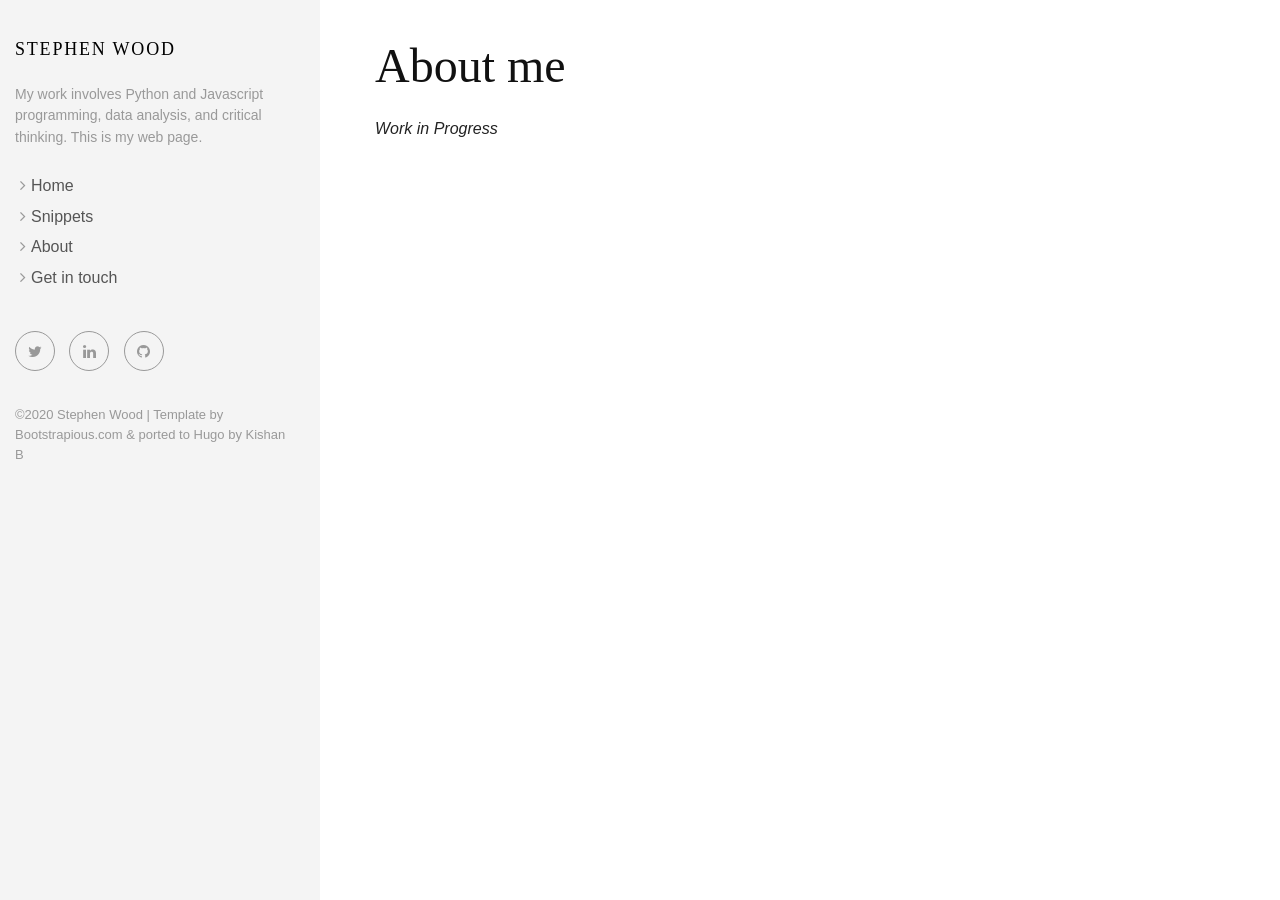
==== commit 9f0e59e8: "rebuilding site Mon 13 Apr 2020 10:20:07 CEST" ====
--- a/about/index.html
+++ b/about/index.html
@@ -46,6 +46,8 @@
     <ul class="sidebar-menu">
       
         <li><a href="https://wooduk.github.io/portfolio/">Home</a></li>
+      
+        <li><a href="https://wooduk.github.io/snippets/">Snippets</a></li>
       
         <li><a href="https://wooduk.github.io/about/">About</a></li>
       
